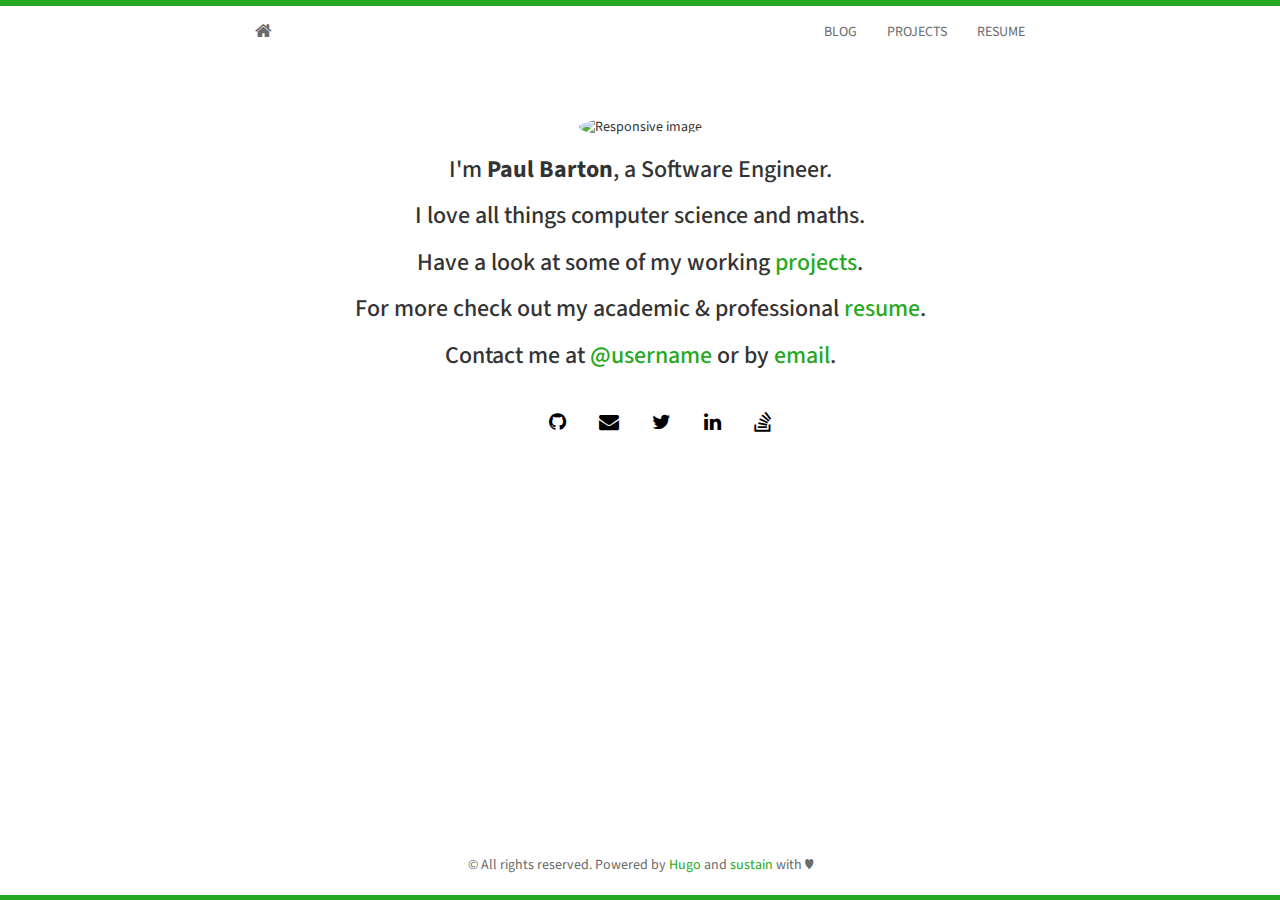
==== index.html @ d602371f "Add files via upload" ====
<!DOCTYPE html>
<html lang="en-US">
  <head>
    <meta charset="utf-8">
    <meta http-equiv="X-UA-Compatible" content="IE=edge">
    <meta name="viewport" content="width=device-width, initial-scale=1">
    <meta name="author" content="map[]" />
    
    <link rel="shortcut icon" type="image/x-icon" href="https://bartonpaul.github.io/img/favicon.ico">
    <title>Paul Barton</title>
    <meta name="generator" content="Hugo 0.42" />
    <link rel="stylesheet" href="https://maxcdn.bootstrapcdn.com/bootstrap/3.3.7/css/bootstrap.min.css" integrity="sha384-BVYiiSIFeK1dGmJRAkycuHAHRg32OmUcww7on3RYdg4Va+PmSTsz/K68vbdEjh4u" crossorigin="anonymous">
    <link rel="stylesheet" type="text/css" href="https://bartonpaul.github.io/css/main.css" />
    <link rel="stylesheet" type="text/css" href="https://maxcdn.bootstrapcdn.com/font-awesome/4.6.3/css/font-awesome.min.css" />
    <link rel="stylesheet" type="text/css" href="https://fonts.googleapis.com/css?family=Source+Sans+Pro:200,400,200bold,400old" />
    
    <!--[if lt IE 9]>
			<script src="https://oss.maxcdn.com/libs/html5shiv/3.7.0/html5shiv.js"></script>
			<script src="https://oss.maxcdn.com/libs/respond.js/1.4.2/respond.min.js"></script>
		<![endif]-->

    
  </head>

  <body>
    <div id="wrap">
      <nav class="navbar navbar-default">
  <div class="container">
    <div class="navbar-header">
      <a class="navbar-brand" href="https://bartonpaul.github.io/"><i class="fa fa-home"></i></a>
    </div>
    <div id="navbar">
      <ul class="nav navbar-nav navbar-right">
      
        
        <li><a href="/blog/">BLOG</a></li>
        
        <li><a href="/projects/">PROJECTS</a></li>
        
        <li><a href="/resume/">RESUME</a></li>
        
      
      </ul>
    </div>
  </div>
</nav>

      <section id="about">
        <div class="container">
        <div class="avatar">
          <img class="img-circle" src="https://bartonpaul.github.io/img/profile.png" alt="Responsive image">
        </div>
        <h3>I'm <strong>Paul Barton</strong>, a Software Engineer.</h3>
        <h3>I love all things computer science and maths.</h3>
        <h3>Have a look at some of my working <a href="https://bartonpaul.github.io/projects/"> projects</a>.</h3>
        <h3>For more check out my academic &amp; professional <a href="https://demo.nurlan.co/hugo-vitae/">resume</a>.</h3>
        <h3>Contact me at <a href="http://twitter.com/username">@username</a> or by <a href="mailto:email@example.com">email</a>.</h3>
        <div class="social">
  <ul class="social-links">
    
      <li><a href="http://github.com/username"><i class="fa fa-github"></i></a></li>
    

    
      <li><a href="mailto:email@example.com"><i class="fa fa-envelope"></i></a></li>
    

    
      <li><a href="http://twitter.com/username"><i class="fa fa-twitter"></i></a></li>
    

    
      <li><a href="http://linkedin.com/in/username"><i class="fa fa-linkedin"></i></a></li>
    

    
      <li><a href="http://stackoverflow.com/username"><i class="fa fa-stack-overflow"></i></a></li>
    
  </ul>
</div>

        </div>
      </section>
    </div>
    <footer>
  <div id="footer">
    <div class="container">
      <p class="text-muted">&copy; All rights reserved. Powered by <a href="https://gohugo.io/">Hugo</a> and
      <a href="http://www.github.com/nurlansu/hugo-sustain/">sustain</a> with ♥</p>
    </div>
  </div>
</footer>
<div class="footer"></div>


<script src="https://ajax.googleapis.com/ajax/libs/jquery/1.11.3/jquery.min.js"></script>

<script src="https://maxcdn.bootstrapcdn.com/bootstrap/3.3.7/js/bootstrap.min.js" integrity="sha384-Tc5IQib027qvyjSMfHjOMaLkfuWVxZxUPnCJA7l2mCWNIpG9mGCD8wGNIcPD7Txa" crossorigin="anonymous"></script>
<script src="https://bartonpaul.github.io/js/docs.min.js"></script>
<script src="https://bartonpaul.github.io/js/main.js"></script>

<script src="https://bartonpaul.github.io/js/ie10-viewport-bug-workaround.js"></script>


  </body>
</html>
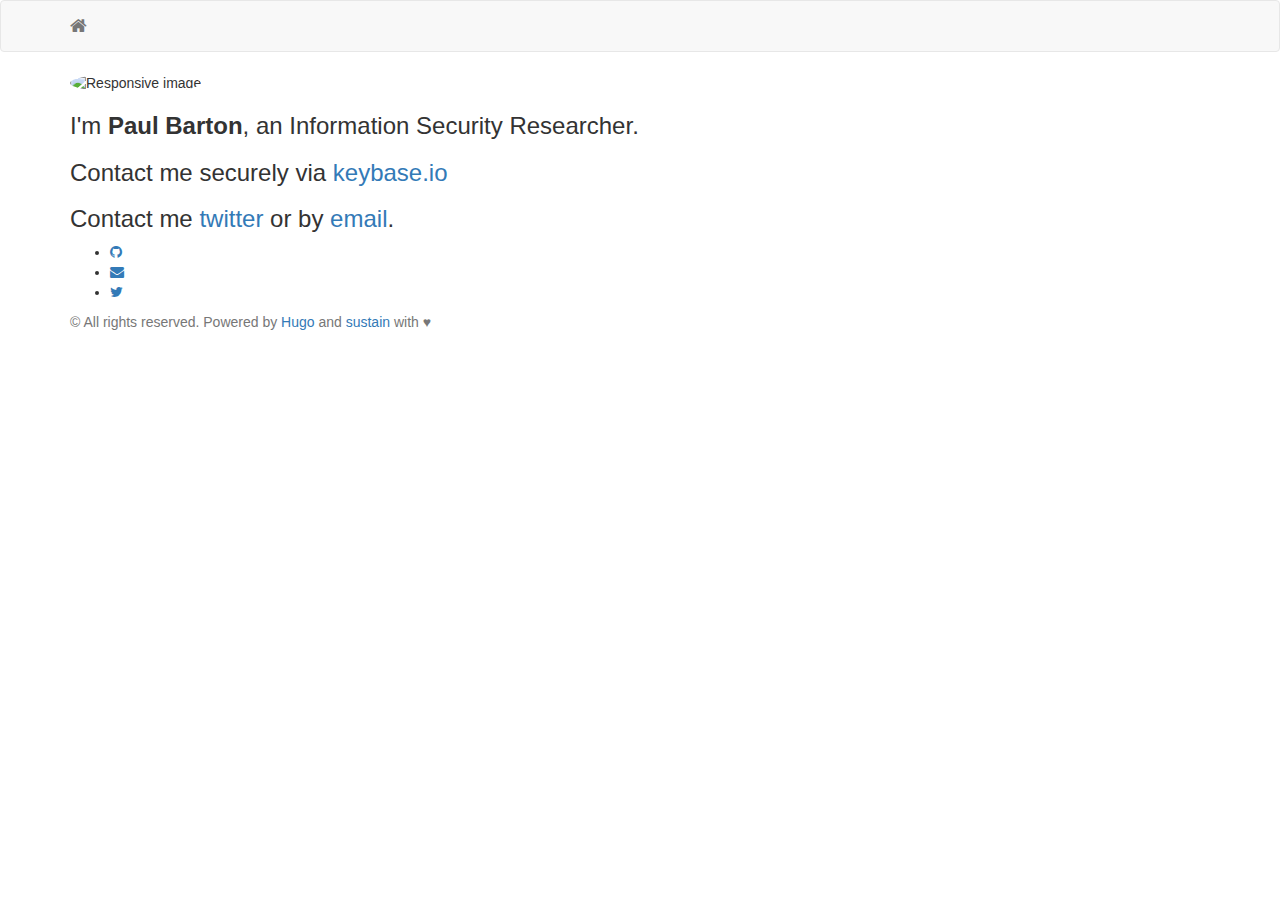
==== commit 00dd96c3: "Add files via upload" ====
--- a/index.html
+++ b/index.html
@@ -1,16 +1,16 @@
 <!DOCTYPE html>
-<html lang="en-US">
+<html lang="en-GB">
   <head>
     <meta charset="utf-8">
     <meta http-equiv="X-UA-Compatible" content="IE=edge">
     <meta name="viewport" content="width=device-width, initial-scale=1">
     <meta name="author" content="map[]" />
-    
-    <link rel="shortcut icon" type="image/x-icon" href="https://bartonpaul.github.io/img/favicon.ico">
+    <meta name="description" content="Researcher in Information Security">
+    <link rel="shortcut icon" type="image/x-icon" href="https://paul-barton.co.ukimg/favicon.ico">
     <title>Paul Barton</title>
     <meta name="generator" content="Hugo 0.42" />
     <link rel="stylesheet" href="https://maxcdn.bootstrapcdn.com/bootstrap/3.3.7/css/bootstrap.min.css" integrity="sha384-BVYiiSIFeK1dGmJRAkycuHAHRg32OmUcww7on3RYdg4Va+PmSTsz/K68vbdEjh4u" crossorigin="anonymous">
-    <link rel="stylesheet" type="text/css" href="https://bartonpaul.github.io/css/main.css" />
+    <link rel="stylesheet" type="text/css" href="https://paul-barton.co.ukcss/main.css" />
     <link rel="stylesheet" type="text/css" href="https://maxcdn.bootstrapcdn.com/font-awesome/4.6.3/css/font-awesome.min.css" />
     <link rel="stylesheet" type="text/css" href="https://fonts.googleapis.com/css?family=Source+Sans+Pro:200,400,200bold,400old" />
     
@@ -27,18 +27,10 @@
       <nav class="navbar navbar-default">
   <div class="container">
     <div class="navbar-header">
-      <a class="navbar-brand" href="https://bartonpaul.github.io/"><i class="fa fa-home"></i></a>
+      <a class="navbar-brand" href="https://paul-barton.co.uk"><i class="fa fa-home"></i></a>
     </div>
     <div id="navbar">
       <ul class="nav navbar-nav navbar-right">
-      
-        
-        <li><a href="/blog/">BLOG</a></li>
-        
-        <li><a href="/projects/">PROJECTS</a></li>
-        
-        <li><a href="/resume/">RESUME</a></li>
-        
       
       </ul>
     </div>
@@ -48,33 +40,27 @@
       <section id="about">
         <div class="container">
         <div class="avatar">
-          <img class="img-circle" src="https://bartonpaul.github.io/img/profile.png" alt="Responsive image">
+          <img class="img-circle" src="https://paul-barton.co.ukimg/avatar.jpeg" alt="Responsive image">
         </div>
-        <h3>I'm <strong>Paul Barton</strong>, a Software Engineer.</h3>
-        <h3>I love all things computer science and maths.</h3>
-        <h3>Have a look at some of my working <a href="https://bartonpaul.github.io/projects/"> projects</a>.</h3>
-        <h3>For more check out my academic &amp; professional <a href="https://demo.nurlan.co/hugo-vitae/">resume</a>.</h3>
-        <h3>Contact me at <a href="http://twitter.com/username">@username</a> or by <a href="mailto:email@example.com">email</a>.</h3>
+        <h3>I'm <strong>Paul Barton</strong>, an Information Security Researcher.</h3>
+        <h3>Contact me securely via <a href="https://keybase.io/paulbarton">keybase.io</a></h3>
+        <h3>Contact me <a href="https://twitter.com/barton_paul">twitter</a> or by <a href="mailto:paul@paul-barton.co.uk">email</a>.</h3>
         <div class="social">
   <ul class="social-links">
     
-      <li><a href="http://github.com/username"><i class="fa fa-github"></i></a></li>
+      <li><a href="http://github.com/bartonpaul"><i class="fa fa-github"></i></a></li>
     
 
     
-      <li><a href="mailto:email@example.com"><i class="fa fa-envelope"></i></a></li>
+      <li><a href="mailto:paul@paul-barton.co.uk"><i class="fa fa-envelope"></i></a></li>
     
 
     
-      <li><a href="http://twitter.com/username"><i class="fa fa-twitter"></i></a></li>
+      <li><a href="http://twitter.com/barton_paul"><i class="fa fa-twitter"></i></a></li>
     
 
     
-      <li><a href="http://linkedin.com/in/username"><i class="fa fa-linkedin"></i></a></li>
-    
 
-    
-      <li><a href="http://stackoverflow.com/username"><i class="fa fa-stack-overflow"></i></a></li>
     
   </ul>
 </div>
@@ -96,10 +82,10 @@
 <script src="https://ajax.googleapis.com/ajax/libs/jquery/1.11.3/jquery.min.js"></script>
 
 <script src="https://maxcdn.bootstrapcdn.com/bootstrap/3.3.7/js/bootstrap.min.js" integrity="sha384-Tc5IQib027qvyjSMfHjOMaLkfuWVxZxUPnCJA7l2mCWNIpG9mGCD8wGNIcPD7Txa" crossorigin="anonymous"></script>
-<script src="https://bartonpaul.github.io/js/docs.min.js"></script>
-<script src="https://bartonpaul.github.io/js/main.js"></script>
+<script src="https://paul-barton.co.ukjs/docs.min.js"></script>
+<script src="https://paul-barton.co.ukjs/main.js"></script>
 
-<script src="https://bartonpaul.github.io/js/ie10-viewport-bug-workaround.js"></script>
+<script src="https://paul-barton.co.ukjs/ie10-viewport-bug-workaround.js"></script>
 
 
   </body>
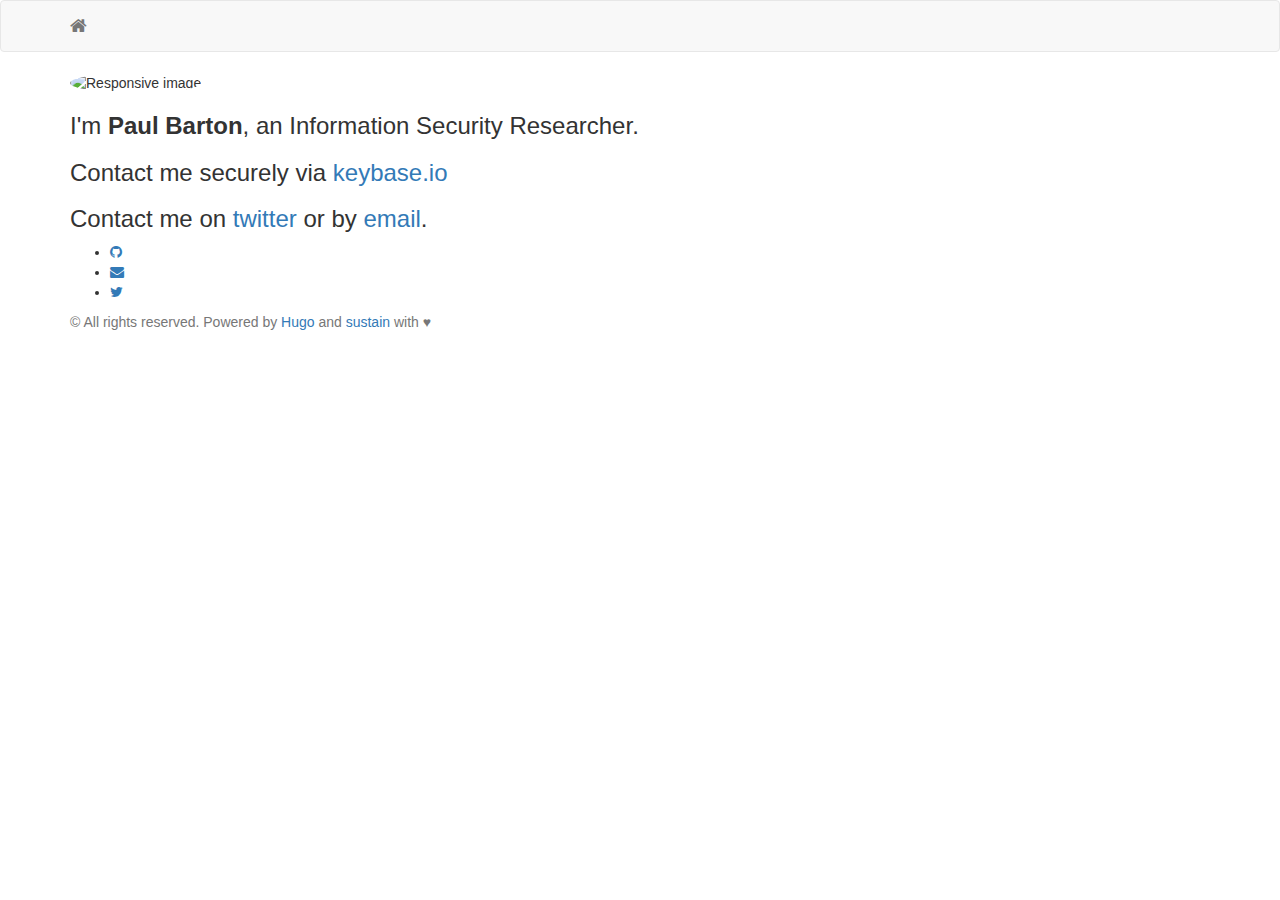
==== commit 353cbbed: "Add files via upload" ====
--- a/index.html
+++ b/index.html
@@ -44,7 +44,7 @@
         </div>
         <h3>I'm <strong>Paul Barton</strong>, an Information Security Researcher.</h3>
         <h3>Contact me securely via <a href="https://keybase.io/paulbarton">keybase.io</a></h3>
-        <h3>Contact me <a href="https://twitter.com/barton_paul">twitter</a> or by <a href="mailto:paul@paul-barton.co.uk">email</a>.</h3>
+        <h3>Contact me on <a href="https://twitter.com/barton_paul">twitter</a> or by <a href="mailto:paul@paul-barton.co.uk">email</a>.</h3>
         <div class="social">
   <ul class="social-links">
     
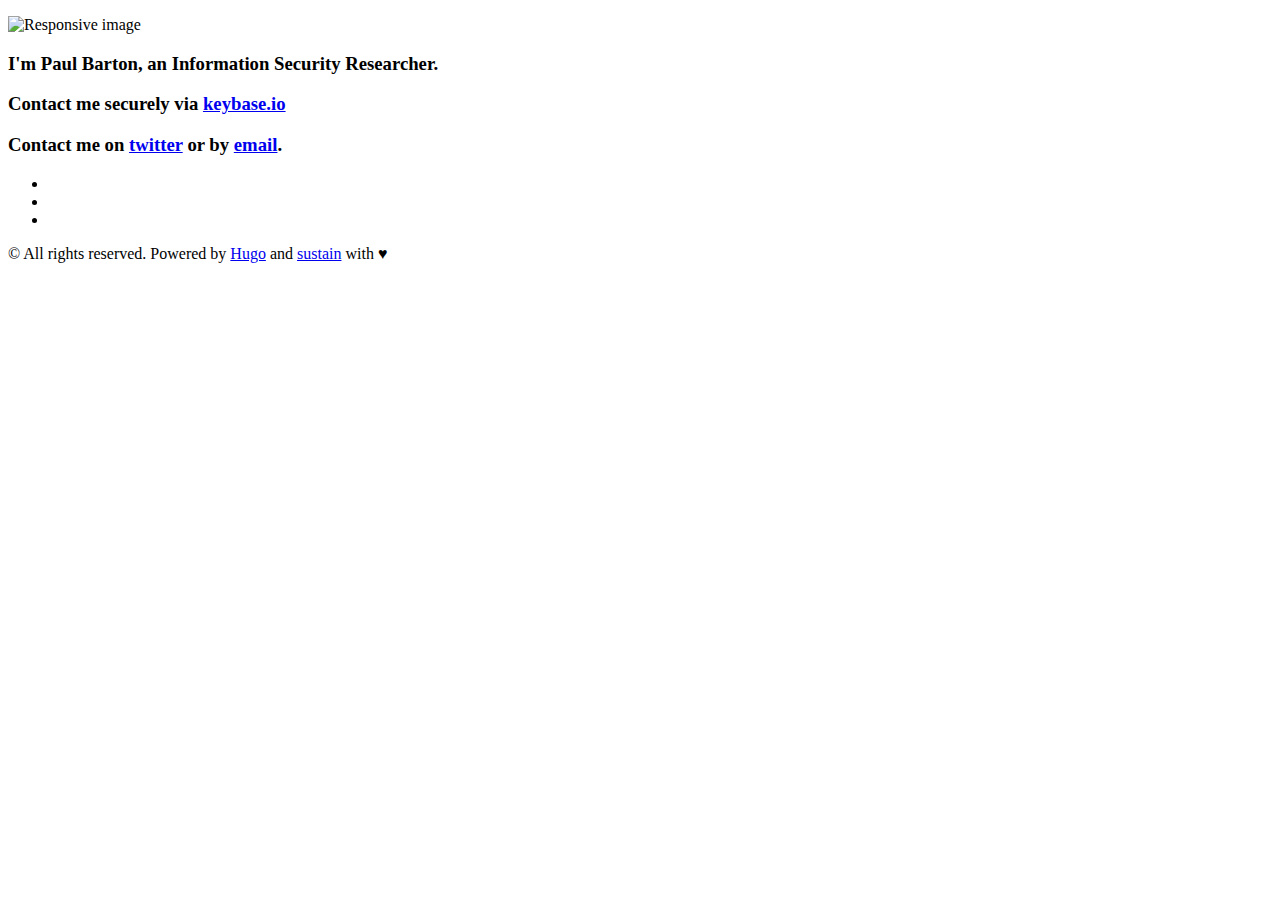
==== commit f5525a41: "Add files via upload" ====
--- a/index.html
+++ b/index.html
@@ -2,15 +2,16 @@
 <html lang="en-GB">
   <head>
     <meta charset="utf-8">
+	<META HTTP-EQUIV='Content-Security-Policy' CONTENT="default-src 'self' paul-barton.co.uk;">
     <meta http-equiv="X-UA-Compatible" content="IE=edge">
     <meta name="viewport" content="width=device-width, initial-scale=1">
     <meta name="author" content="map[]" />
     <meta name="description" content="Researcher in Information Security">
-    <link rel="shortcut icon" type="image/x-icon" href="https://paul-barton.co.ukimg/favicon.ico">
+    <link rel="shortcut icon" type="image/x-icon" href="https://paul-barton.co.uk/img/favicon.ico">
     <title>Paul Barton</title>
     <meta name="generator" content="Hugo 0.42" />
     <link rel="stylesheet" href="https://maxcdn.bootstrapcdn.com/bootstrap/3.3.7/css/bootstrap.min.css" integrity="sha384-BVYiiSIFeK1dGmJRAkycuHAHRg32OmUcww7on3RYdg4Va+PmSTsz/K68vbdEjh4u" crossorigin="anonymous">
-    <link rel="stylesheet" type="text/css" href="https://paul-barton.co.ukcss/main.css" />
+    <link rel="stylesheet" type="text/css" href="https://paul-barton.co.uk/css/main.css" />
     <link rel="stylesheet" type="text/css" href="https://maxcdn.bootstrapcdn.com/font-awesome/4.6.3/css/font-awesome.min.css" />
     <link rel="stylesheet" type="text/css" href="https://fonts.googleapis.com/css?family=Source+Sans+Pro:200,400,200bold,400old" />
     
@@ -27,7 +28,7 @@
       <nav class="navbar navbar-default">
   <div class="container">
     <div class="navbar-header">
-      <a class="navbar-brand" href="https://paul-barton.co.uk"><i class="fa fa-home"></i></a>
+      <a class="navbar-brand" href="https://paul-barton.co.uk/"><i class="fa fa-home"></i></a>
     </div>
     <div id="navbar">
       <ul class="nav navbar-nav navbar-right">
@@ -40,7 +41,7 @@
       <section id="about">
         <div class="container">
         <div class="avatar">
-          <img class="img-circle" src="https://paul-barton.co.ukimg/avatar.jpeg" alt="Responsive image">
+          <img class="img-circle" src="https://paul-barton.co.uk/img/avatar.jpeg" alt="Responsive image">
         </div>
         <h3>I'm <strong>Paul Barton</strong>, an Information Security Researcher.</h3>
         <h3>Contact me securely via <a href="https://keybase.io/paulbarton">keybase.io</a></h3>
@@ -82,10 +83,10 @@
 <script src="https://ajax.googleapis.com/ajax/libs/jquery/1.11.3/jquery.min.js"></script>
 
 <script src="https://maxcdn.bootstrapcdn.com/bootstrap/3.3.7/js/bootstrap.min.js" integrity="sha384-Tc5IQib027qvyjSMfHjOMaLkfuWVxZxUPnCJA7l2mCWNIpG9mGCD8wGNIcPD7Txa" crossorigin="anonymous"></script>
-<script src="https://paul-barton.co.ukjs/docs.min.js"></script>
-<script src="https://paul-barton.co.ukjs/main.js"></script>
+<script src="https://paul-barton.co.uk/js/docs.min.js"></script>
+<script src="https://paul-barton.co.uk/js/main.js"></script>
 
-<script src="https://paul-barton.co.ukjs/ie10-viewport-bug-workaround.js"></script>
+<script src="https://paul-barton.co.uk/js/ie10-viewport-bug-workaround.js"></script>
 
 
   </body>
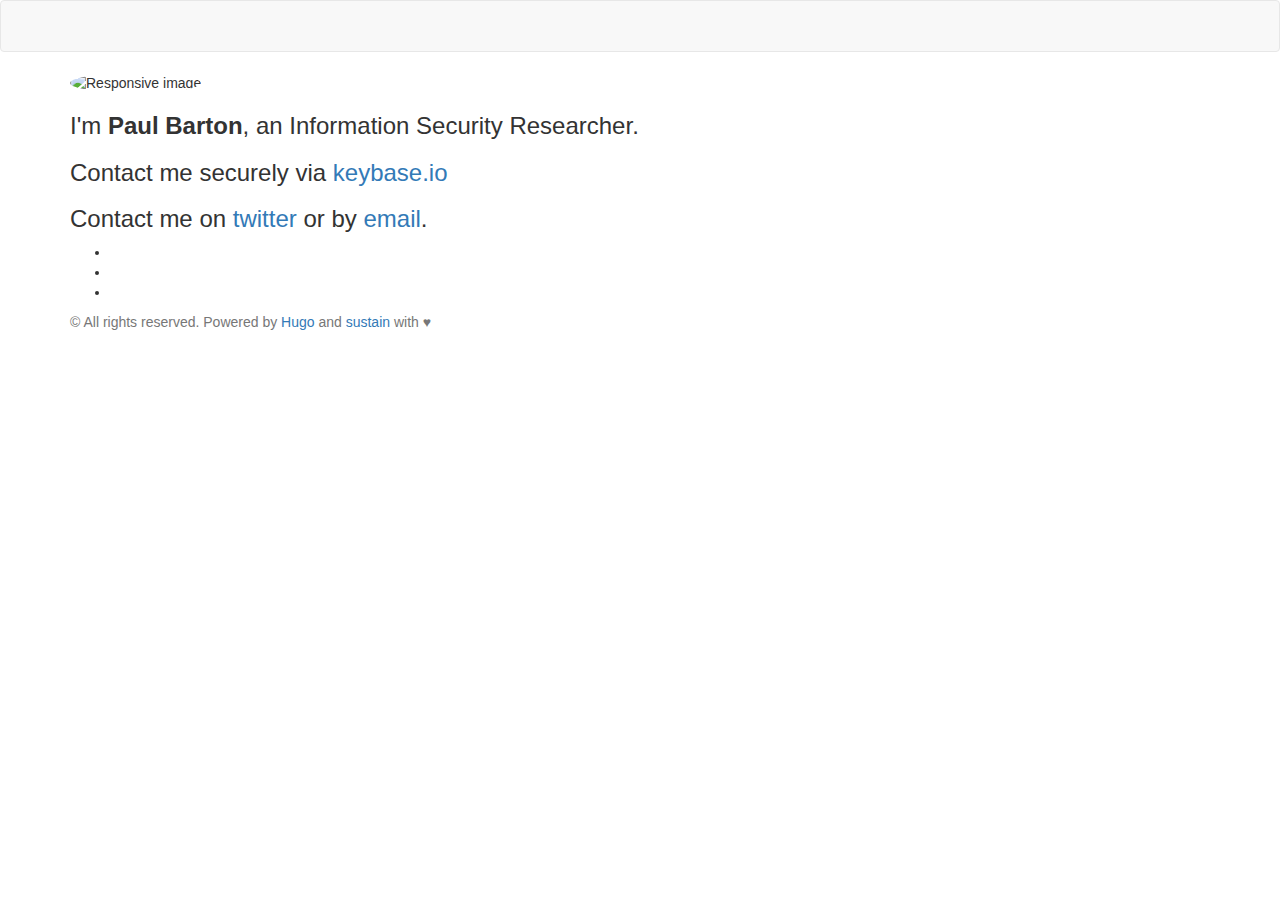
==== commit b6e13ad8: "Add files via upload" ====
--- a/index.html
+++ b/index.html
@@ -2,7 +2,7 @@
 <html lang="en-GB">
   <head>
     <meta charset="utf-8">
-	<META HTTP-EQUIV='Content-Security-Policy' CONTENT="default-src 'self' paul-barton.co.uk;">
+	<META HTTP-EQUIV='Content-Security-Policy' CONTENT="default-src 'self' paul-barton.co.uk bartonpaul.github.com; style-src 'self' maxcdn.bootstrapcdn.com cdnjs.cloudflare.com fonts.googleapis.com;">
     <meta http-equiv="X-UA-Compatible" content="IE=edge">
     <meta name="viewport" content="width=device-width, initial-scale=1">
     <meta name="author" content="map[]" />
